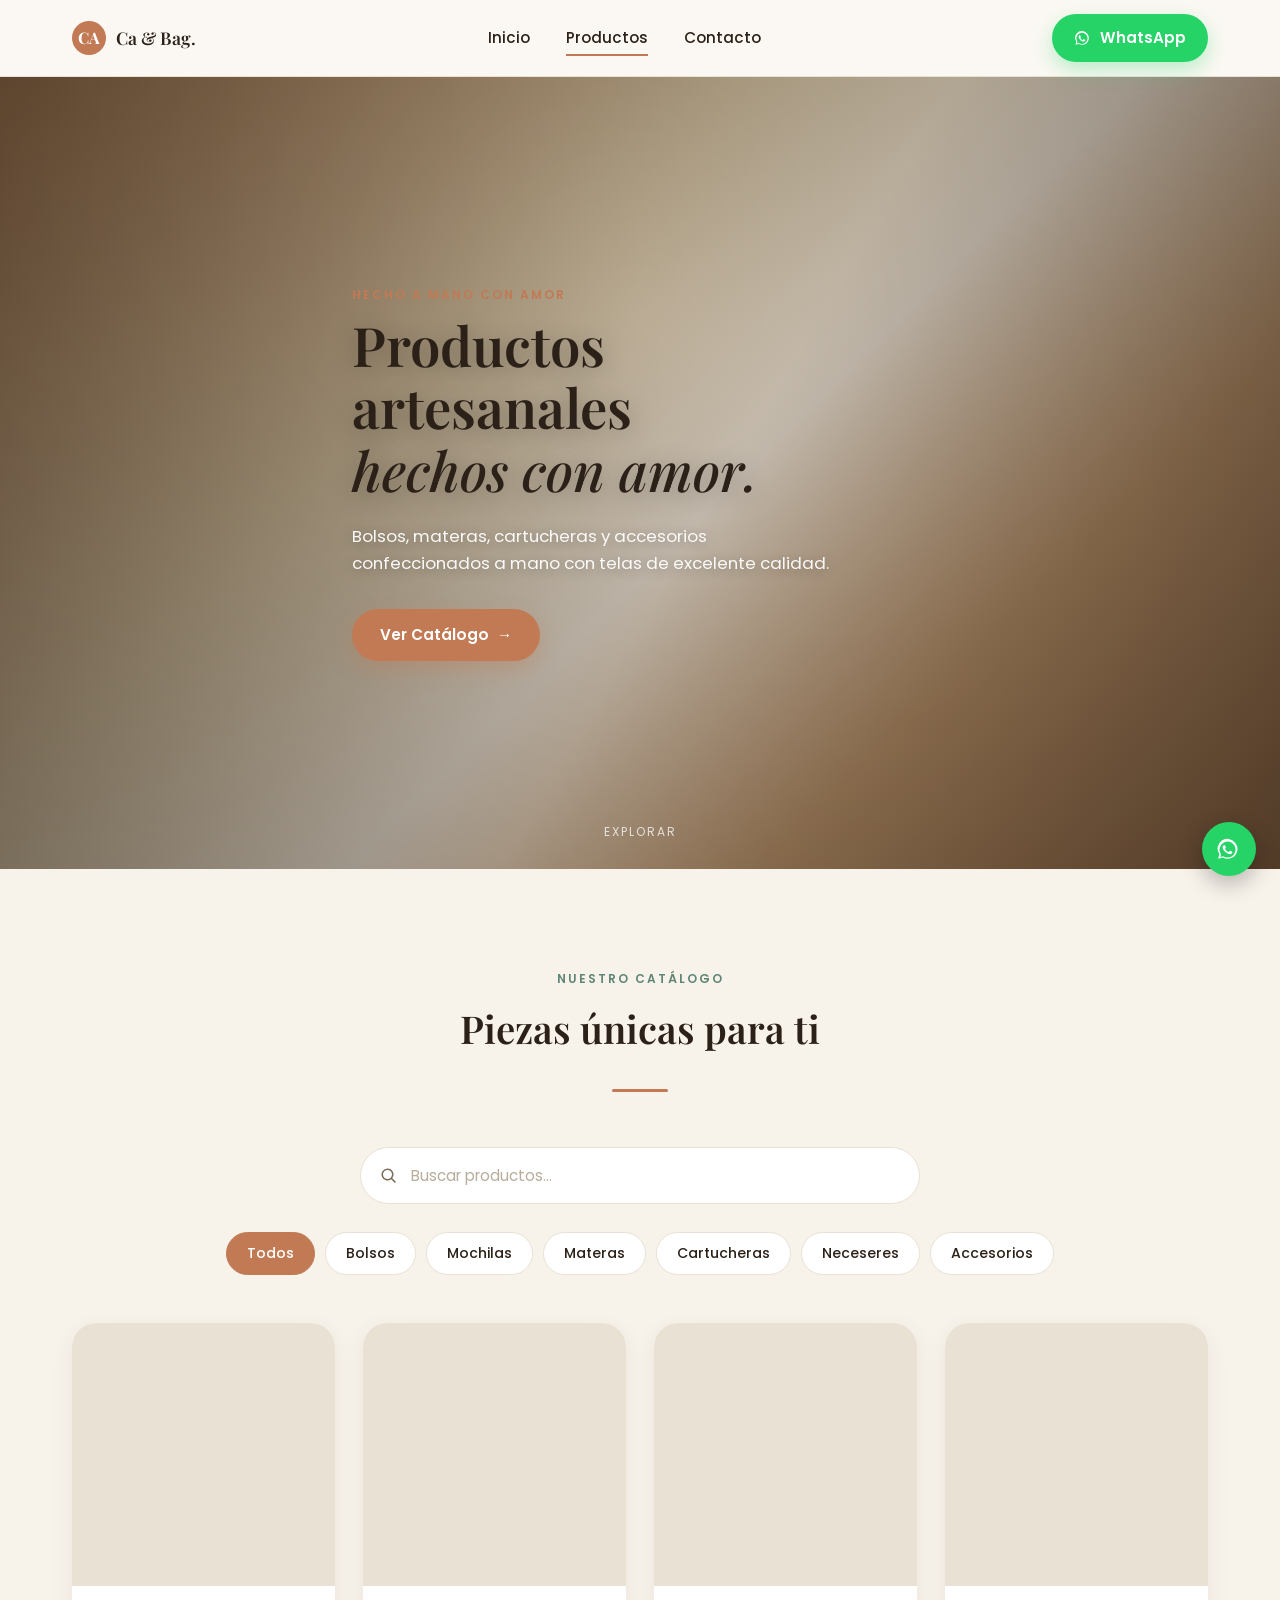
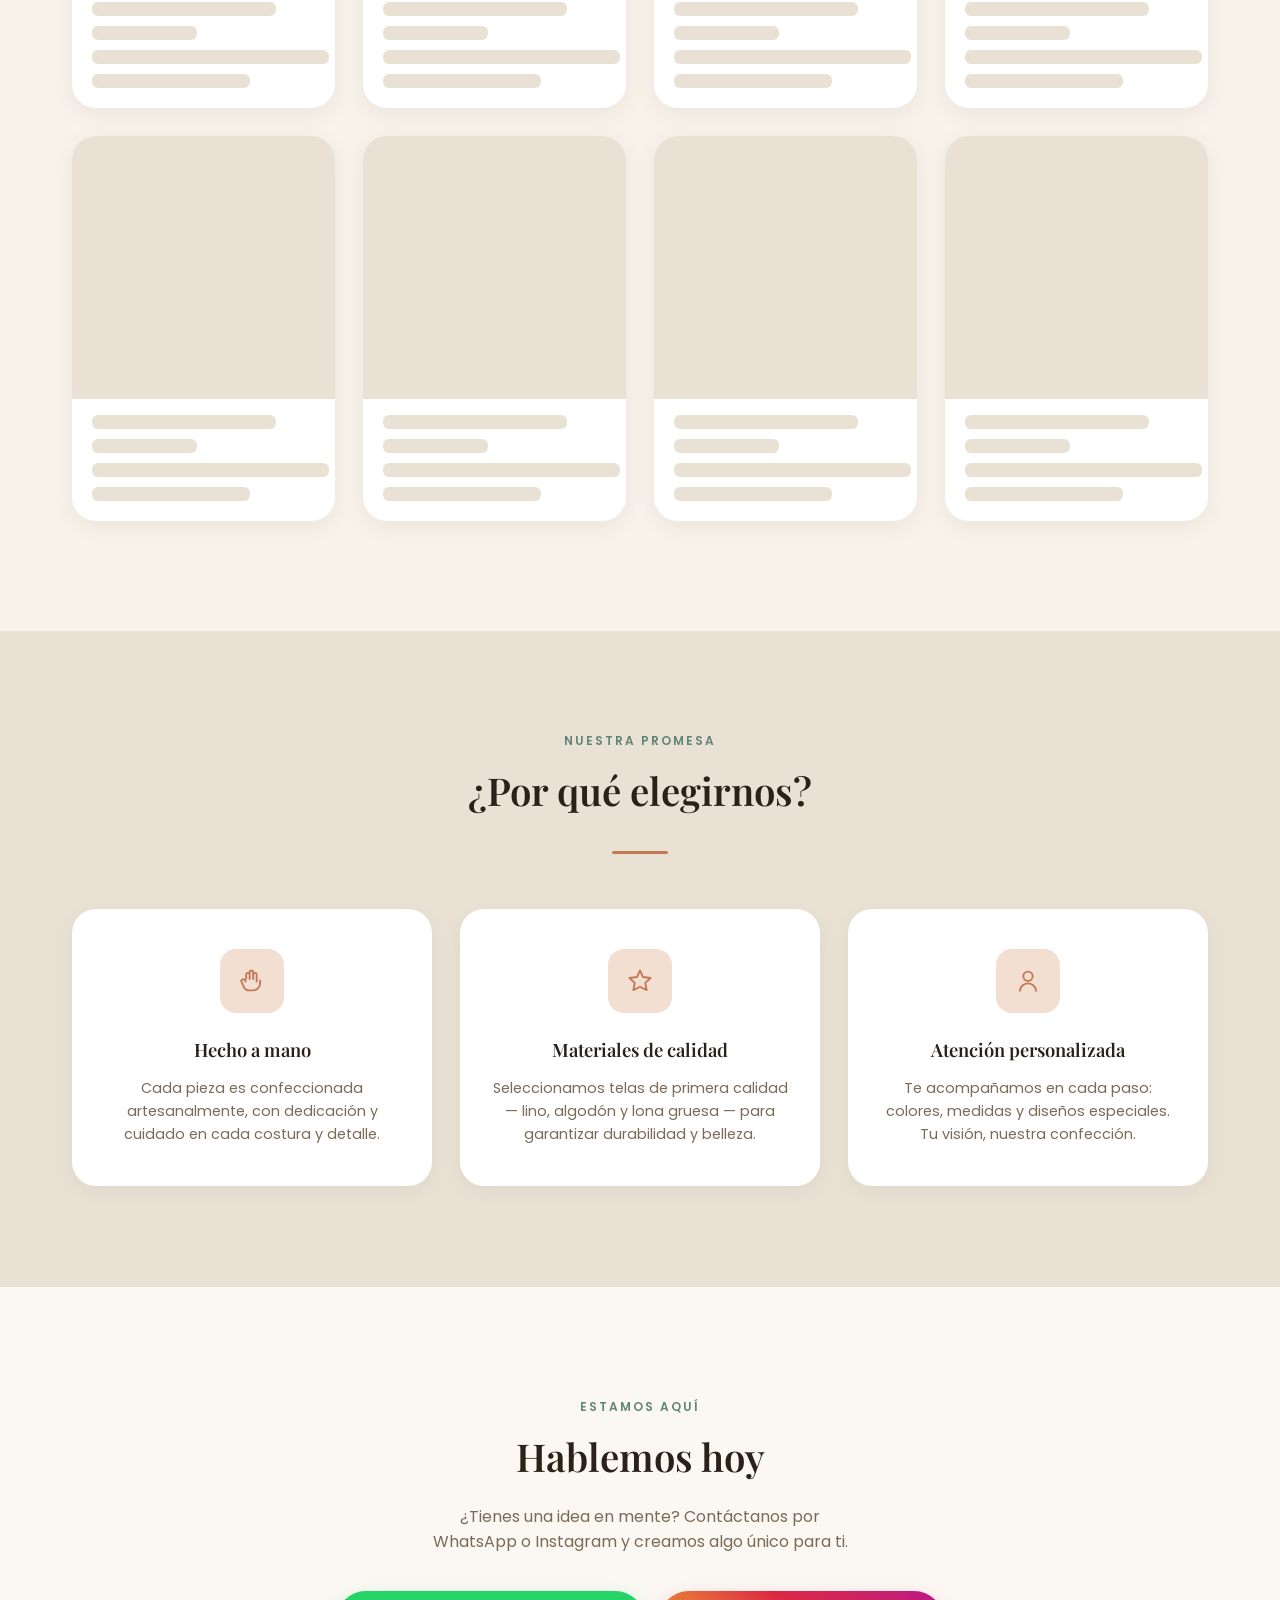
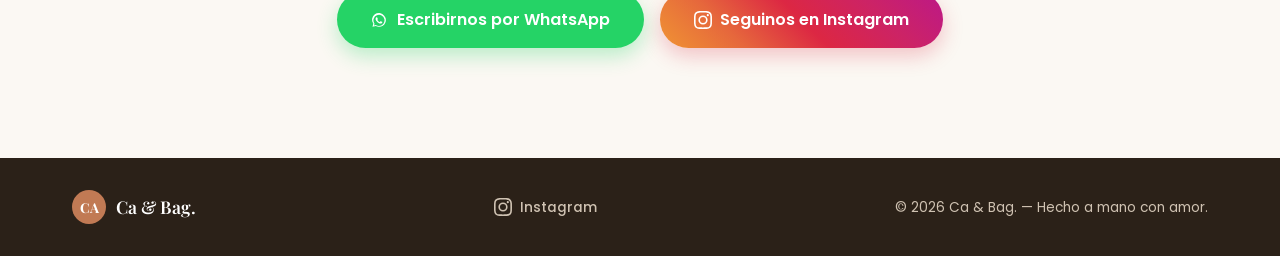
==== index.html @ 7c09c54a "Mover proyecto a la raiz)" ====
<!DOCTYPE html>
<html lang="es">
<head>
<meta charset="UTF-8">
<meta name="viewport" content="width=device-width, initial-scale=1.0">
<title>Ca & Bag. | Productos artesanales hechos con amor</title>
<link rel="preconnect" href="https://fonts.googleapis.com">
<link rel="preconnect" href="https://fonts.gstatic.com" crossorigin>
<link href="https://fonts.googleapis.com/css2?family=Playfair+Display:ital,wght@0,500;0,600;0,700;1,500;1,600&family=Poppins:wght@300;400;500;600;700&display=swap" rel="stylesheet">
<link rel="stylesheet" href="assets/css/variables.css">
<link rel="stylesheet" href="assets/css/base.css">
<link rel="stylesheet" href="assets/css/components.css">
<link rel="stylesheet" href="assets/css/public.css">
</head>
<body>

<!-- HEADER -->
<header class="site-header">
  <div class="container header-inner">
    <a href="#inicio" class="logo">
      <span class="logo-badge">CA</span>
      <span class="logo-text">Ca &amp; Bag.</span>
    </a>
    <nav class="main-nav">
      <a href="#inicio">Inicio</a>
      <a href="#catalogo" class="is-active">Productos</a>
      <a href="#contacto">Contacto</a>
    </nav>
    <a href="#" target="_blank" class="btn btn-whatsapp">
      <svg viewBox="0 0 24 24" class="icon-wa" aria-hidden="true"><path fill="currentColor" d="M17.6 6.32A8.86 8.86 0 0 0 3.1 16.75L2 21l4.36-1.14a8.85 8.85 0 0 0 4.24 1.08h.01a8.86 8.86 0 0 0 6.99-14.62Zm-6.99 13.6h-.01a7.35 7.35 0 0 1-3.75-1.03l-.27-.16-2.59.68.69-2.53-.18-.26a7.36 7.36 0 1 1 6.11 3.3Zm4.04-5.5c-.22-.11-1.31-.65-1.51-.72-.2-.07-.35-.11-.5.11-.15.22-.57.72-.7.87-.13.15-.26.16-.48.05-.22-.11-.94-.35-1.79-1.1a6.7 6.7 0 0 1-1.24-1.54c-.13-.22-.01-.34.1-.45.1-.1.22-.26.33-.39.11-.13.15-.22.22-.37.07-.15.04-.28-.02-.39-.07-.11-.5-1.2-.68-1.64-.18-.43-.36-.37-.5-.38h-.42c-.15 0-.39.05-.59.28-.2.22-.77.75-.77 1.83s.79 2.13.9 2.28c.11.15 1.55 2.37 3.76 3.32.53.23.94.36 1.26.47.53.17 1 .14 1.38.09.42-.06 1.31-.53 1.49-1.05.19-.51.19-.95.13-1.05-.06-.09-.2-.15-.42-.26Z"/></svg>
      WhatsApp
    </a>
  </div>
</header>

<!-- HERO -->
<section id="inicio" class="hero">
  <div class="hero-bg"></div>
  <div class="hero-overlay"></div>
  <div class="container hero-inner">
    <p class="eyebrow eyebrow-light">Hecho a mano con amor</p>
    <h1 class="hero-title">Productos<br>artesanales<br><em>hechos con amor.</em></h1>
    <p class="hero-desc">Bolsos, materas, cartucheras y accesorios confeccionados a mano con telas de excelente calidad.</p>
    <a href="#catalogo" class="btn btn-primary">Ver Catálogo <span class="arrow">→</span></a>
  </div>
  <a href="#catalogo" class="scroll-hint">Explorar</a>
</section>

<!-- CATÁLOGO -->
<section id="catalogo" class="catalog">
  <div class="container">
    <div class="section-heading">
      <p class="eyebrow">Nuestro catálogo</p>
      <h2>Piezas únicas para ti</h2>
      <span class="heading-underline"></span>
    </div>

    <div class="search-wrap">
      <svg class="search-icon" viewBox="0 0 24 24" aria-hidden="true"><path fill="currentColor" d="M10 2a8 8 0 1 0 4.9 14.32l4.89 4.89 1.41-1.41-4.89-4.89A8 8 0 0 0 10 2Zm0 2a6 6 0 1 1 0 12 6 6 0 0 1 0-12Z"/></svg>
      <input type="text" id="searchInput" placeholder="Buscar productos...">
    </div>

    <div class="filters" id="filters">
      <button class="filter-btn active" data-filter="Todos">Todos</button>
    </div>

    <!-- El grid de productos se completa en el módulo del catálogo dinámico -->
    <div class="product-grid" id="productGrid"></div>

    <p class="no-results" id="noResults" hidden>No encontramos productos que coincidan con tu búsqueda.</p>
  </div>
</section>

<!-- POR QUÉ ELEGIRNOS -->
<section class="why">
  <div class="container">
    <div class="section-heading">
      <p class="eyebrow">Nuestra promesa</p>
      <h2>¿Por qué elegirnos?</h2>
      <span class="heading-underline"></span>
    </div>

    <div class="why-grid">
      <div class="why-card">
        <div class="why-icon">
          <svg viewBox="0 0 24 24" aria-hidden="true"><path fill="none" stroke="currentColor" stroke-width="1.6" d="M7 11V6.5a1.5 1.5 0 0 1 3 0V11m0-1.5V4.5a1.5 1.5 0 0 1 3 0V11m0-1V6.5a1.5 1.5 0 0 1 3 0V13m3-2v3a6 6 0 0 1-6 6H9.5a5 5 0 0 1-4.2-2.3L3 12.8c-.5-.8-.2-1.7.6-2.1.7-.4 1.6-.1 2 .5L7 13"/></svg>
        </div>
        <h3>Hecho a mano</h3>
        <p>Cada pieza es confeccionada artesanalmente, con dedicación y cuidado en cada costura y detalle.</p>
      </div>

      <div class="why-card">
        <div class="why-icon">
          <svg viewBox="0 0 24 24" aria-hidden="true"><path fill="none" stroke="currentColor" stroke-width="1.6" stroke-linejoin="round" d="m12 3 2.6 5.6L21 9.4l-4.5 4.2 1.2 6.2L12 16.9l-5.7 2.9 1.2-6.2L3 9.4l6.4-.8Z"/></svg>
        </div>
        <h3>Materiales de calidad</h3>
        <p>Seleccionamos telas de primera calidad — lino, algodón y lona gruesa — para garantizar durabilidad y belleza.</p>
      </div>

      <div class="why-card">
        <div class="why-icon">
          <svg viewBox="0 0 24 24" aria-hidden="true"><path fill="none" stroke="currentColor" stroke-width="1.6" d="M12 12a4 4 0 1 0 0-8 4 4 0 0 0 0 8Zm-7 9a7 7 0 0 1 14 0"/></svg>
        </div>
        <h3>Atención personalizada</h3>
        <p>Te acompañamos en cada paso: colores, medidas y diseños especiales. Tu visión, nuestra confección.</p>
      </div>
    </div>
  </div>
</section>

<!-- CONTACTO -->
<section id="contacto" class="contact">
  <div class="container">
    <p class="eyebrow">Estamos aquí</p>
    <h2>Hablemos hoy</h2>
    <p class="contact-desc">¿Tienes una idea en mente? Contáctanos por WhatsApp o Instagram y creamos algo único para ti.</p>
    <div class="contact-actions">
      <a href="#" target="_blank" rel="noopener noreferrer" class="btn btn-whatsapp btn-lg">
        <svg viewBox="0 0 24 24" class="icon-wa" aria-hidden="true"><path fill="currentColor" d="M17.6 6.32A8.86 8.86 0 0 0 3.1 16.75L2 21l4.36-1.14a8.85 8.85 0 0 0 4.24 1.08h.01a8.86 8.86 0 0 0 6.99-14.62Zm-6.99 13.6h-.01a7.35 7.35 0 0 1-3.75-1.03l-.27-.16-2.59.68.69-2.53-.18-.26a7.36 7.36 0 1 1 6.11 3.3Zm4.04-5.5c-.22-.11-1.31-.65-1.51-.72-.2-.07-.35-.11-.5.11-.15.22-.57.72-.7.87-.13.15-.26.16-.48.05-.22-.11-.94-.35-1.79-1.1a6.7 6.7 0 0 1-1.24-1.54c-.13-.22-.01-.34.1-.45.1-.1.22-.26.33-.39.11-.13.15-.22.22-.37.07-.15.04-.28-.02-.39-.07-.11-.5-1.2-.68-1.64-.18-.43-.36-.37-.5-.38h-.42c-.15 0-.39.05-.59.28-.2.22-.77.75-.77 1.83s.79 2.13.9 2.28c.11.15 1.55 2.37 3.76 3.32.53.23.94.36 1.26.47.53.17 1 .14 1.38.09.42-.06 1.31-.53 1.49-1.05.19-.51.19-.95.13-1.05-.06-.09-.2-.15-.42-.26Z"/></svg>
        Escribirnos por WhatsApp
      </a>
      <a href="#" target="_blank" rel="noopener noreferrer" class="btn btn-instagram btn-lg">
        <svg viewBox="0 0 24 24" class="icon-ig" aria-hidden="true"><path fill="currentColor" d="M12 2.163c3.204 0 3.584.012 4.85.07 3.252.148 4.771 1.691 4.919 4.919.058 1.265.069 1.645.069 4.849 0 3.205-.012 3.584-.069 4.849-.149 3.225-1.664 4.771-4.919 4.919-1.266.058-1.644.07-4.85.07-3.204 0-3.584-.012-4.849-.07-3.26-.149-4.771-1.699-4.919-4.92-.058-1.265-.07-1.644-.07-4.849 0-3.204.013-3.583.07-4.849.149-3.227 1.664-4.771 4.919-4.919 1.266-.057 1.645-.069 4.849-.069ZM12 0C8.741 0 8.333.014 7.053.072 2.695.272.273 2.69.073 7.052.014 8.333 0 8.741 0 12c0 3.259.014 3.668.072 4.948.2 4.358 2.618 6.78 6.98 6.98 1.281.058 1.689.072 4.948.072 3.259 0 3.668-.014 4.948-.072 4.354-.2 6.782-2.618 6.979-6.98.059-1.28.073-1.689.073-4.948 0-3.259-.014-3.667-.072-4.947-.196-4.354-2.617-6.78-6.979-6.98C15.668.014 15.259 0 12 0Zm0 5.838a6.162 6.162 0 1 0 0 12.324 6.162 6.162 0 0 0 0-12.324ZM12 16a4 4 0 1 1 0-8 4 4 0 0 1 0 8Zm6.406-11.845a1.44 1.44 0 1 0 0 2.881 1.44 1.44 0 0 0 0-2.881Z"/></svg>
        Seguinos en Instagram
      </a>
    </div>
  </div>
</section>

<!-- FOOTER -->
<footer class="site-footer">
  <div class="container footer-inner">
    <a href="#inicio" class="logo">
      <span class="logo-badge">CA</span>
      <span class="logo-text">Ca &amp; Bag.</span>
    </a>
    <div class="footer-links">
      <a href="#" target="_blank" rel="noopener noreferrer" class="footer-social-link footer-ig" aria-label="Instagram">
        <svg viewBox="0 0 24 24" class="icon-ig" aria-hidden="true"><path fill="currentColor" d="M12 2.163c3.204 0 3.584.012 4.85.07 3.252.148 4.771 1.691 4.919 4.919.058 1.265.069 1.645.069 4.849 0 3.205-.012 3.584-.069 4.849-.149 3.225-1.664 4.771-4.919 4.919-1.266.058-1.644.07-4.85.07-3.204 0-3.584-.012-4.849-.07-3.26-.149-4.771-1.699-4.919-4.92-.058-1.265-.07-1.644-.07-4.849 0-3.204.013-3.583.07-4.849.149-3.227 1.664-4.771 4.919-4.919 1.266-.057 1.645-.069 4.849-.069ZM12 0C8.741 0 8.333.014 7.053.072 2.695.272.273 2.69.073 7.052.014 8.333 0 8.741 0 12c0 3.259.014 3.668.072 4.948.2 4.358 2.618 6.78 6.98 6.98 1.281.058 1.689.072 4.948.072 3.259 0 3.668-.014 4.948-.072 4.354-.2 6.782-2.618 6.979-6.98.059-1.28.073-1.689.073-4.948 0-3.259-.014-3.667-.072-4.947-.196-4.354-2.617-6.78-6.979-6.98C15.668.014 15.259 0 12 0Zm0 5.838a6.162 6.162 0 1 0 0 12.324 6.162 6.162 0 0 0 0-12.324ZM12 16a4 4 0 1 1 0-8 4 4 0 0 1 0 8Zm6.406-11.845a1.44 1.44 0 1 0 0 2.881 1.44 1.44 0 0 0 0-2.881Z"/></svg>
        <span>Instagram</span>
      </a>
    </div>
    <p>© 2026 Ca &amp; Bag. — Hecho a mano con amor.</p>
  </div>
</footer>

<!-- Botón flotante de WhatsApp -->
<a href="#" target="_blank" class="float-btn float-wa" aria-label="WhatsApp">
  <svg viewBox="0 0 24 24" aria-hidden="true"><path fill="currentColor" d="M17.6 6.32A8.86 8.86 0 0 0 3.1 16.75L2 21l4.36-1.14a8.85 8.85 0 0 0 4.24 1.08h.01a8.86 8.86 0 0 0 6.99-14.62Zm-6.99 13.6h-.01a7.35 7.35 0 0 1-3.75-1.03l-.27-.16-2.59.68.69-2.53-.18-.26a7.36 7.36 0 1 1 6.11 3.3Zm4.04-5.5c-.22-.11-1.31-.65-1.51-.72-.2-.07-.35-.11-.5.11-.15.22-.57.72-.7.87-.13.15-.26.16-.48.05-.22-.11-.94-.35-1.79-1.1a6.7 6.7 0 0 1-1.24-1.54c-.13-.22-.01-.34.1-.45.1-.1.22-.26.33-.39.11-.13.15-.22.22-.37.07-.15.04-.28-.02-.39-.07-.11-.5-1.2-.68-1.64-.18-.43-.36-.37-.5-.38h-.42c-.15 0-.39.05-.59.28-.2.22-.77.75-.77 1.83s.79 2.13.9 2.28c.11.15 1.55 2.37 3.76 3.32.53.23.94.36 1.26.47.53.17 1 .14 1.38.09.42-.06 1.31-.53 1.49-1.05.19-.51.19-.95.13-1.05-.06-.09-.2-.15-.42-.26Z"/></svg>
</a>

<script type="module" src="assets/js/public/catalog.js"></script>
</body>
</html>
---- assets/css/variables.css ----
:root{
  --cream: #f7f2ea;
  --cream-soft: #fbf8f3;
  --sand: #e9e1d3;
  --terracotta: #c17a54;
  --terracotta-dark: #a8623f;
  --dark: #2b2118;
  --brown-text: #7a6a58;
  --teal: #5f8577;
  --whatsapp: #25d366;
  --whatsapp-dark: #1ebe5b;
  --danger: #c1543f;
  --danger-dark: #a4402f;
  --success: #4c8c5b;
  --radius-lg: 24px;
  --radius-md: 16px;
  --radius-sm: 10px;
  --radius-pill: 999px;
  font-size: 16px;
}
---- assets/css/base.css ----
*{ margin:0; padding:0; box-sizing:border-box; }

body{
  font-family: 'Poppins', sans-serif;
  color: var(--dark);
  background: var(--cream);
  line-height: 1.6;
  -webkit-font-smoothing: antialiased;
}

h1, h2, h3{
  font-family: 'Playfair Display', serif;
  font-weight: 600;
  color: var(--dark);
}

a{ text-decoration:none; color:inherit; }
ul{ list-style:none; }
img{ max-width:100%; display:block; }
button{ font-family: inherit; cursor:pointer; border:none; background:none; }
:focus-visible{ outline: 2px solid var(--terracotta); outline-offset: 2px; }

@media (prefers-reduced-motion: reduce){
  *, *::before, *::after{
    animation-duration: 0.001ms !important;
    animation-iteration-count: 1 !important;
    transition-duration: 0.001ms !important;
    scroll-behavior: auto !important;
  }
}

.container{
  width: 100%;
  max-width: 1200px;
  margin: 0 auto;
  padding: 0 32px;
}

.eyebrow{
  text-transform: uppercase;
  letter-spacing: 2px;
  font-size: 0.75rem;
  font-weight: 600;
  color: var(--teal);
  margin-bottom: 10px;
}
.eyebrow-light{ color: var(--terracotta); }

.section-heading{ text-align:center; margin-bottom: 48px; }
.section-heading h2{ font-size: 2.4rem; margin-bottom: 14px; }
.heading-underline{
  display:inline-block;
  width: 56px;
  height: 3px;
  background: var(--terracotta);
  border-radius: 2px;
}

/* ===== BUTTONS ===== */
.btn{
  display: inline-flex;
  align-items: center;
  gap: 8px;
  padding: 14px 28px;
  border-radius: var(--radius-pill);
  font-weight: 600;
  font-size: 0.95rem;
  transition: transform .15s ease, background .15s ease, box-shadow .15s ease;
  white-space: nowrap;
}
.btn:hover{ transform: translateY(-2px); }

.btn-primary{
  background: var(--terracotta);
  color: #fff;
  box-shadow: 0 8px 20px rgba(193,122,84,.35);
}
.btn-primary:hover{ background: var(--terracotta-dark); }
.btn-primary .arrow{ transition: transform .15s ease; }
.btn-primary:hover .arrow{ transform: translateX(4px); }

.btn-secondary{
  background:#fff;
  color: var(--dark);
  border: 1px solid var(--sand);
}
.btn-secondary:hover{ border-color: var(--terracotta); }

.btn-danger{ background: var(--danger); color:#fff; }
.btn-danger:hover{ background: var(--danger-dark); }

.btn-whatsapp{
  background: var(--whatsapp);
  color: #fff;
  padding: 12px 22px;
  box-shadow: 0 8px 20px rgba(37,211,102,.3);
}
.btn-whatsapp:hover{ background: var(--whatsapp-dark); }
.btn-instagram{
  background: linear-gradient(45deg, #f09433 0%, #e6683c 25%, #dc2743 50%, #cc2366 75%, #bc1888 100%);
  color: #fff;
  padding: 12px 22px;
  box-shadow: 0 8px 20px rgba(220,39,67,.25);
}
.btn-instagram:hover{
  opacity: .92;
  box-shadow: 0 10px 24px rgba(220,39,67,.35);
}
.contact-actions{
  display: flex;
  align-items: center;
  justify-content: center;
  gap: 16px;
  flex-wrap: wrap;
}
.btn-lg{ padding: 16px 34px; font-size: 1rem; margin-top: 8px; }
.btn-sm{ padding: 8px 16px; font-size: .82rem; }
.btn-block{ width:100%; justify-content:center; }
.btn:disabled, .btn.is-disabled{ opacity:.5; pointer-events:none; }
.icon-wa{ width: 18px; height: 18px; }
.icon-ig{ width: 18px; height: 18px; }

/* ===== HEADER ===== */
.site-header{
  position: sticky;
  top: 0;
  z-index: 50;
  background: var(--cream-soft);
  border-bottom: 1px solid var(--sand);
}
.header-inner{
  display:flex;
  align-items:center;
  justify-content:space-between;
  height: 76px;
}
.logo{ display:flex; align-items:center; gap:10px; }
.logo-badge{
  width: 34px; height:34px;
  border-radius:50%;
  background: var(--terracotta);
  color:#fff;
  display:flex; align-items:center; justify-content:center;
  font-family:'Playfair Display', serif;
  font-weight:700;
  flex-shrink:0;
}
.logo-text{ font-family:'Playfair Display', serif; font-weight:600; font-size:1.1rem; }

.main-nav{ display:flex; gap:36px; }
.main-nav a{ font-weight:500; font-size:0.95rem; color: var(--dark); position:relative; }
.main-nav a::after{
  content:'';
  position:absolute; left:0; bottom:-6px;
  width:0; height:2px; background: var(--terracotta);
  transition: width .15s ease;
}
.main-nav a:hover::after, .main-nav a.is-active::after{ width:100%; }

/* ===== FOOTER ===== */
.site-footer{
  background: var(--dark);
  color: #cfc2b2;
  padding: 32px 0;
}
.footer-inner{
  display:flex;
  align-items:center;
  justify-content:space-between;
  flex-wrap:wrap;
  gap: 12px;
  font-size:.85rem;
}
.footer-inner .logo-text{ color:#fff; }
.footer-links{
  display:flex;
  align-items:center;
  gap: 16px;
}
.footer-social-link{
  display:inline-flex;
  align-items:center;
  gap: 8px;
  color: #cfc2b2;
  transition: color .2s ease;
  font-weight: 500;
}
.footer-social-link:hover{
  color: #fff;
}
.footer-social-link svg{
  width: 18px;
  height: 18px;
}

/* ===== FLOATING BUTTONS ===== */
.float-btn{
  position: fixed;
  right: 24px;
  width: 54px; height:54px;
  border-radius:50%;
  display:flex; align-items:center; justify-content:center;
  box-shadow: 0 8px 22px rgba(0,0,0,.25);
  z-index: 60;
}
.float-wa{
  bottom: 24px;
  background: var(--whatsapp);
  color:#fff;
}
.float-wa svg{ width:26px; height:26px; }

/* ===== TOASTS ===== */
.toast-container{
  position: fixed;
  top: 20px;
  right: 20px;
  z-index: 200;
  display: flex;
  flex-direction: column;
  gap: 10px;
}
.toast{
  background: var(--dark);
  color:#fff;
  padding: 12px 18px;
  border-radius: var(--radius-sm);
  font-size:.88rem;
  box-shadow: 0 10px 26px rgba(0,0,0,.2);
  opacity: 0;
  transform: translateY(-8px);
  transition: opacity .2s ease, transform .2s ease;
}
.toast.show{ opacity:1; transform: translateY(0); }
.toast-success{ background: var(--success); }
.toast-error{ background: var(--danger); }

@media (max-width: 640px){
  .container{ padding: 0 20px; }
  .header-inner{ height: 66px; }
}
---- assets/css/components.css ----
/* ===== SEARCH INPUT (catálogo público + admin) ===== */
.search-wrap{ position: relative; }
.search-icon{
  position:absolute; left:20px; top:50%; transform:translateY(-50%);
  width:18px; height:18px; color: var(--brown-text);
}
#searchInput{
  width:100%;
  padding: 16px 20px 16px 50px;
  border-radius: var(--radius-pill);
  border: 1px solid var(--sand);
  background: #fff;
  font-family: inherit;
  font-size: .95rem;
  color: var(--dark);
}
#searchInput:focus{ outline: 2px solid var(--terracotta); outline-offset: 1px; }
#searchInput::placeholder{ color: #b8ac9b; }

/* ===== PRODUCT CARD ===== */
.product-grid{
  display:grid;
  grid-template-columns: repeat(4, 1fr);
  gap: 28px;
}
.product-card{
  background:#fff;
  border-radius: var(--radius-lg);
  overflow:hidden;
  box-shadow: 0 6px 24px rgba(43,33,24,.06);
  display:flex;
  flex-direction:column;
  transition: transform .18s ease, box-shadow .18s ease;
}
.product-card:hover{
  transform: translateY(-4px);
  box-shadow: 0 14px 32px rgba(43,33,24,.12);
}
.product-media{
  position:relative;
  aspect-ratio: 1 / 1;
  overflow:hidden;
  background: var(--sand);
  display:block;
}
.product-media img{ width:100%; height:100%; object-fit:cover; transition: transform .3s ease; }
.product-card:hover .product-media img{ transform: scale(1.05); }
.product-badge{
  position:absolute; top:14px; left:14px;
  background: rgba(255,255,255,.92);
  padding: 5px 12px;
  border-radius: var(--radius-pill);
  font-size: .72rem;
  font-weight:600;
  color: var(--dark);
}
.product-badge-soldout{
  left:auto; right:14px; top:14px;
  background: var(--danger);
  color:#fff;
}
.is-soldout .product-media img{ filter: grayscale(.4); opacity:.75; }
.product-body{ padding: 20px; display:flex; flex-direction:column; gap:8px; flex:1; }
.product-title-link{ display:block; }
.product-title{ font-family:'Playfair Display', serif; font-size:1.05rem; font-weight:600; transition: color .15s ease; }
.product-title-link:hover .product-title{ color: var(--terracotta); }
.product-price{ color: var(--terracotta); font-weight:600; font-size:1rem; }
.product-desc{
  font-size:.85rem; color: var(--brown-text); flex:1;
  display:-webkit-box; -webkit-line-clamp:2; -webkit-box-orient:vertical; overflow:hidden;
}
.product-cta{
  margin-top: 10px;
  display:flex;
  align-items:center;
  justify-content:center;
  gap:8px;
  background: var(--dark);
  color:#fff;
  padding: 11px 16px;
  border-radius: var(--radius-pill);
  font-size:.82rem;
  font-weight:600;
  transition: background .15s ease;
}
.product-cta:hover{ background:#000; }
.product-cta svg{ width:15px; height:15px; }
.product-cta.is-disabled{ background: var(--sand); color: var(--brown-text); cursor:not-allowed; }

.no-results{ text-align:center; color: var(--brown-text); margin-top: 24px; }

/* ===== SKELETON LOADING ===== */
.skeleton-card{
  background:#fff;
  border-radius: var(--radius-lg);
  padding: 0 0 20px;
  overflow:hidden;
  box-shadow: 0 6px 24px rgba(43,33,24,.06);
  display:flex;
  flex-direction:column;
  gap:10px;
}
.skeleton-block{
  background: linear-gradient(90deg, var(--sand) 25%, #f2ebdd 37%, var(--sand) 63%);
  background-size: 400% 100%;
  animation: skeleton-shimmer 1.4s ease infinite;
  border-radius: 6px;
}
.skeleton-media{ aspect-ratio: 1/1; border-radius: 0; margin-bottom: 6px; }
.skeleton-line{ height: 14px; margin: 0 20px; }
@keyframes skeleton-shimmer{
  0%{ background-position: 100% 50%; }
  100%{ background-position: 0 50%; }
}

@media (max-width: 980px){
  .product-grid{ grid-template-columns: repeat(2, 1fr); }
}
@media (max-width: 640px){
  .product-grid{ grid-template-columns: 1fr; }
}
---- assets/css/public.css ----
/* ===== HERO ===== */
.hero{
  position:relative;
  min-height: 88vh;
  display:flex;
  align-items:center;
  overflow:hidden;
  color:#fff;
}
.hero-bg{
  position:absolute; inset:0;
  background:
    linear-gradient(120deg, rgba(60,42,28,.55), rgba(60,42,28,.15) 55%, rgba(60,42,28,.55)),
    linear-gradient(135deg, #b98a5e 0%, #d9c9a8 35%, #e7ded0 55%, #c9a074 75%, #a97b52 100%);
  background-size: cover;
}
.hero-overlay{
  position:absolute; inset:0;
  background: radial-gradient(circle at 50% 30%, rgba(0,0,0,0) 0%, rgba(0,0,0,.25) 100%);
}
.hero-inner{ position:relative; z-index:2; max-width: 640px; padding-top: 40px; padding-bottom: 40px; }
.hero-title{
  font-size: 3.4rem;
  line-height: 1.15;
  margin-bottom: 22px;
  text-shadow: 0 4px 24px rgba(0,0,0,.25);
}
.hero-title em{ font-style: italic; font-weight:500; }
.hero-desc{
  font-size: 1.05rem;
  max-width: 480px;
  margin-bottom: 32px;
  opacity: .95;
  text-shadow: 0 2px 12px rgba(0,0,0,.25);
}
.scroll-hint{
  position:absolute; bottom: 28px; left:50%;
  transform: translateX(-50%);
  z-index:2;
  color:#fff;
  font-size:.75rem;
  letter-spacing:2px;
  text-transform:uppercase;
  opacity:.75;
}

/* ===== CATALOG ===== */
.catalog{ padding: 100px 0 110px; }

.search-wrap{ max-width: 560px; margin: 0 auto 28px; }

.filters{
  display:flex;
  flex-wrap:wrap;
  justify-content:center;
  gap: 10px;
  margin-bottom: 48px;
}
.filter-btn{
  padding: 10px 20px;
  border-radius: var(--radius-pill);
  background:#fff;
  border: 1px solid var(--sand);
  font-size:.88rem;
  font-weight:500;
  color: var(--dark);
  transition: background .15s ease, color .15s ease, border-color .15s ease;
}
.filter-btn:hover{ border-color: var(--terracotta); }
.filter-btn.active{
  background: var(--terracotta);
  border-color: var(--terracotta);
  color:#fff;
}

/* ===== WHY ===== */
.why{ background: var(--sand); padding: 100px 0; }
.why-grid{
  display:grid;
  grid-template-columns: repeat(3, 1fr);
  gap: 28px;
}
.why-card{
  background:#fff;
  border-radius: var(--radius-lg);
  padding: 40px 32px;
  text-align:center;
  box-shadow: 0 6px 24px rgba(43,33,24,.05);
}
.why-icon{
  width:64px; height:64px;
  border-radius: var(--radius-md);
  background: #f3ded2;
  color: var(--terracotta);
  display:flex; align-items:center; justify-content:center;
  margin: 0 auto 22px;
}
.why-icon svg{ width:28px; height:28px; }
.why-card h3{ font-size:1.15rem; margin-bottom: 12px; }
.why-card p{ font-size:.9rem; color: var(--brown-text); }

/* ===== CONTACT ===== */
.contact{
  padding: 110px 0;
  text-align:center;
  background: var(--cream-soft);
  border-top: 1px solid var(--sand);
}
.contact h2{ font-size: 2.4rem; margin-bottom: 16px; }
.contact-desc{
  color: var(--brown-text);
  max-width: 440px;
  margin: 0 auto 28px;
}

/* ===== RESPONSIVE ===== */
@media (max-width: 980px){
  .why-grid{ grid-template-columns: 1fr; }
  .hero-title{ font-size: 2.6rem; }
}

@media (max-width: 640px){
  .main-nav{ display:none; }
  .hero{ min-height: 76vh; }
  .hero-title{ font-size: 2.1rem; }
  .section-heading h2{ font-size: 1.8rem; }
}
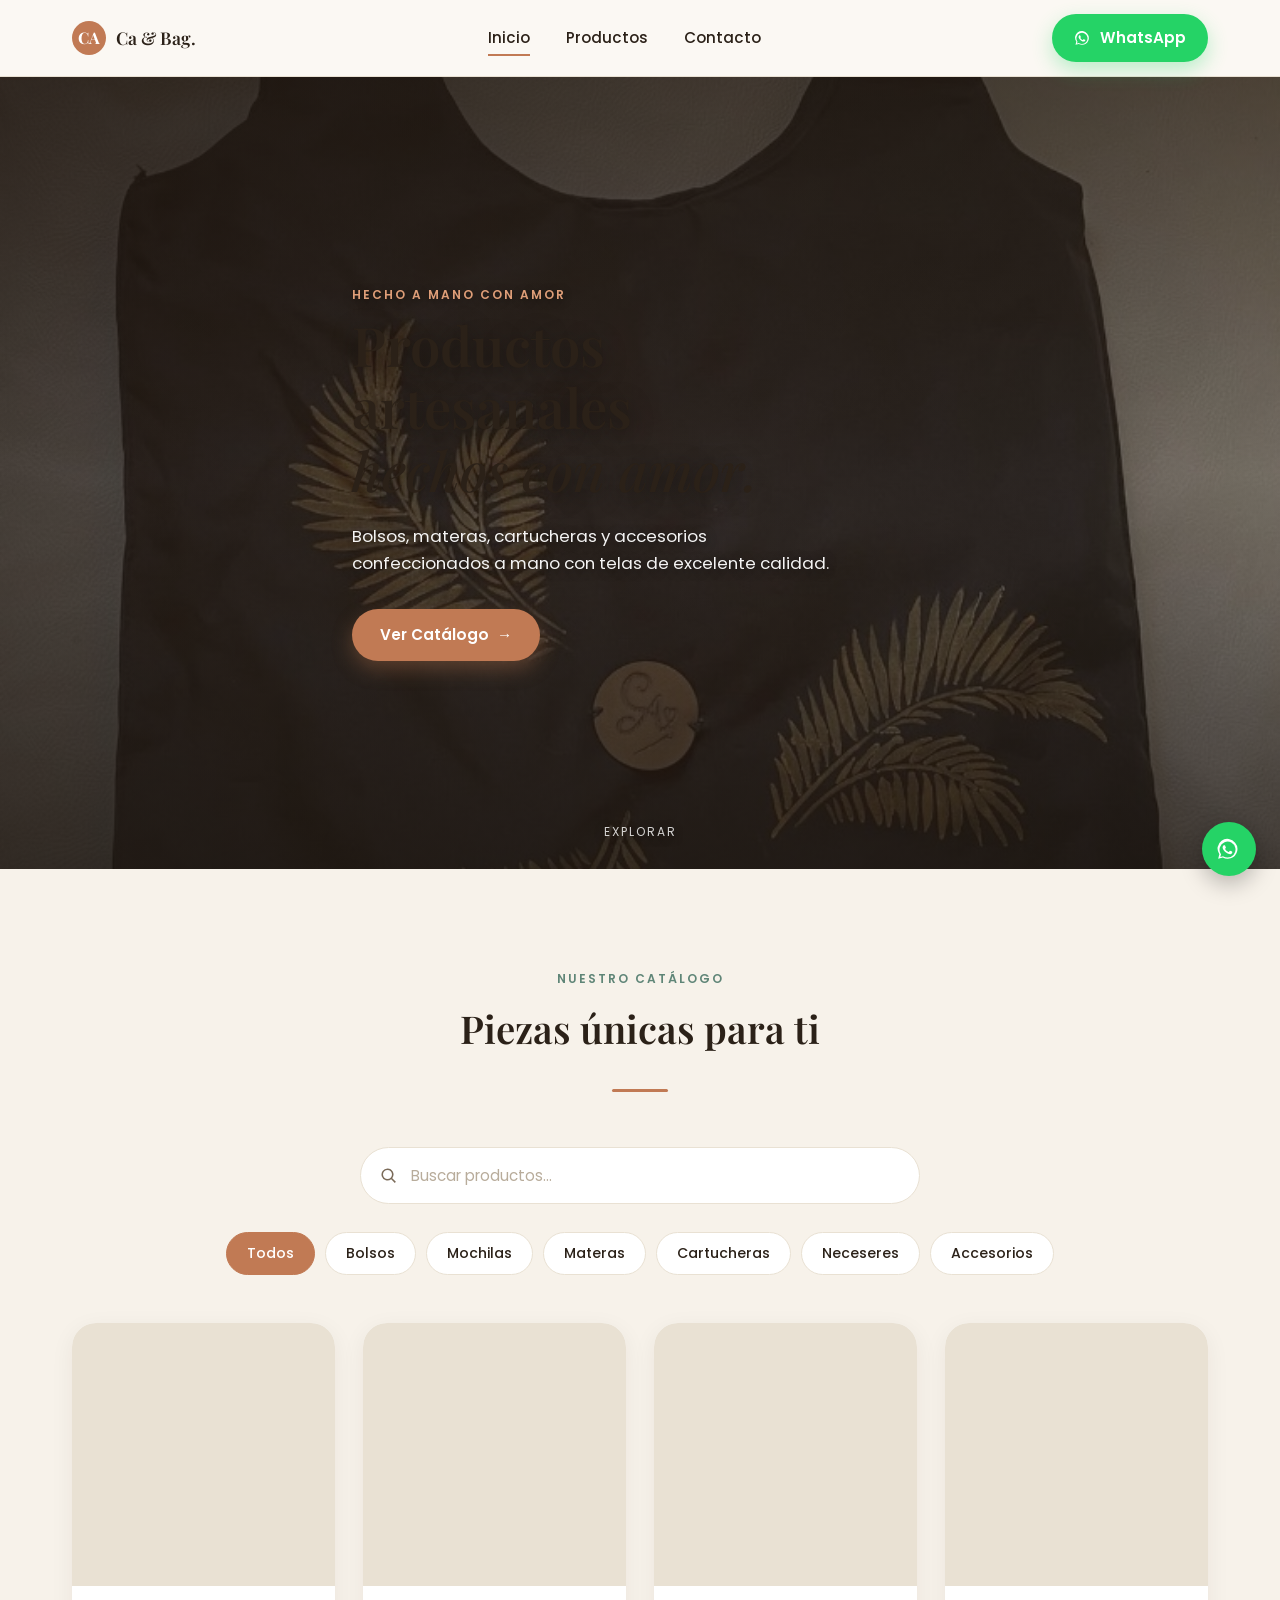
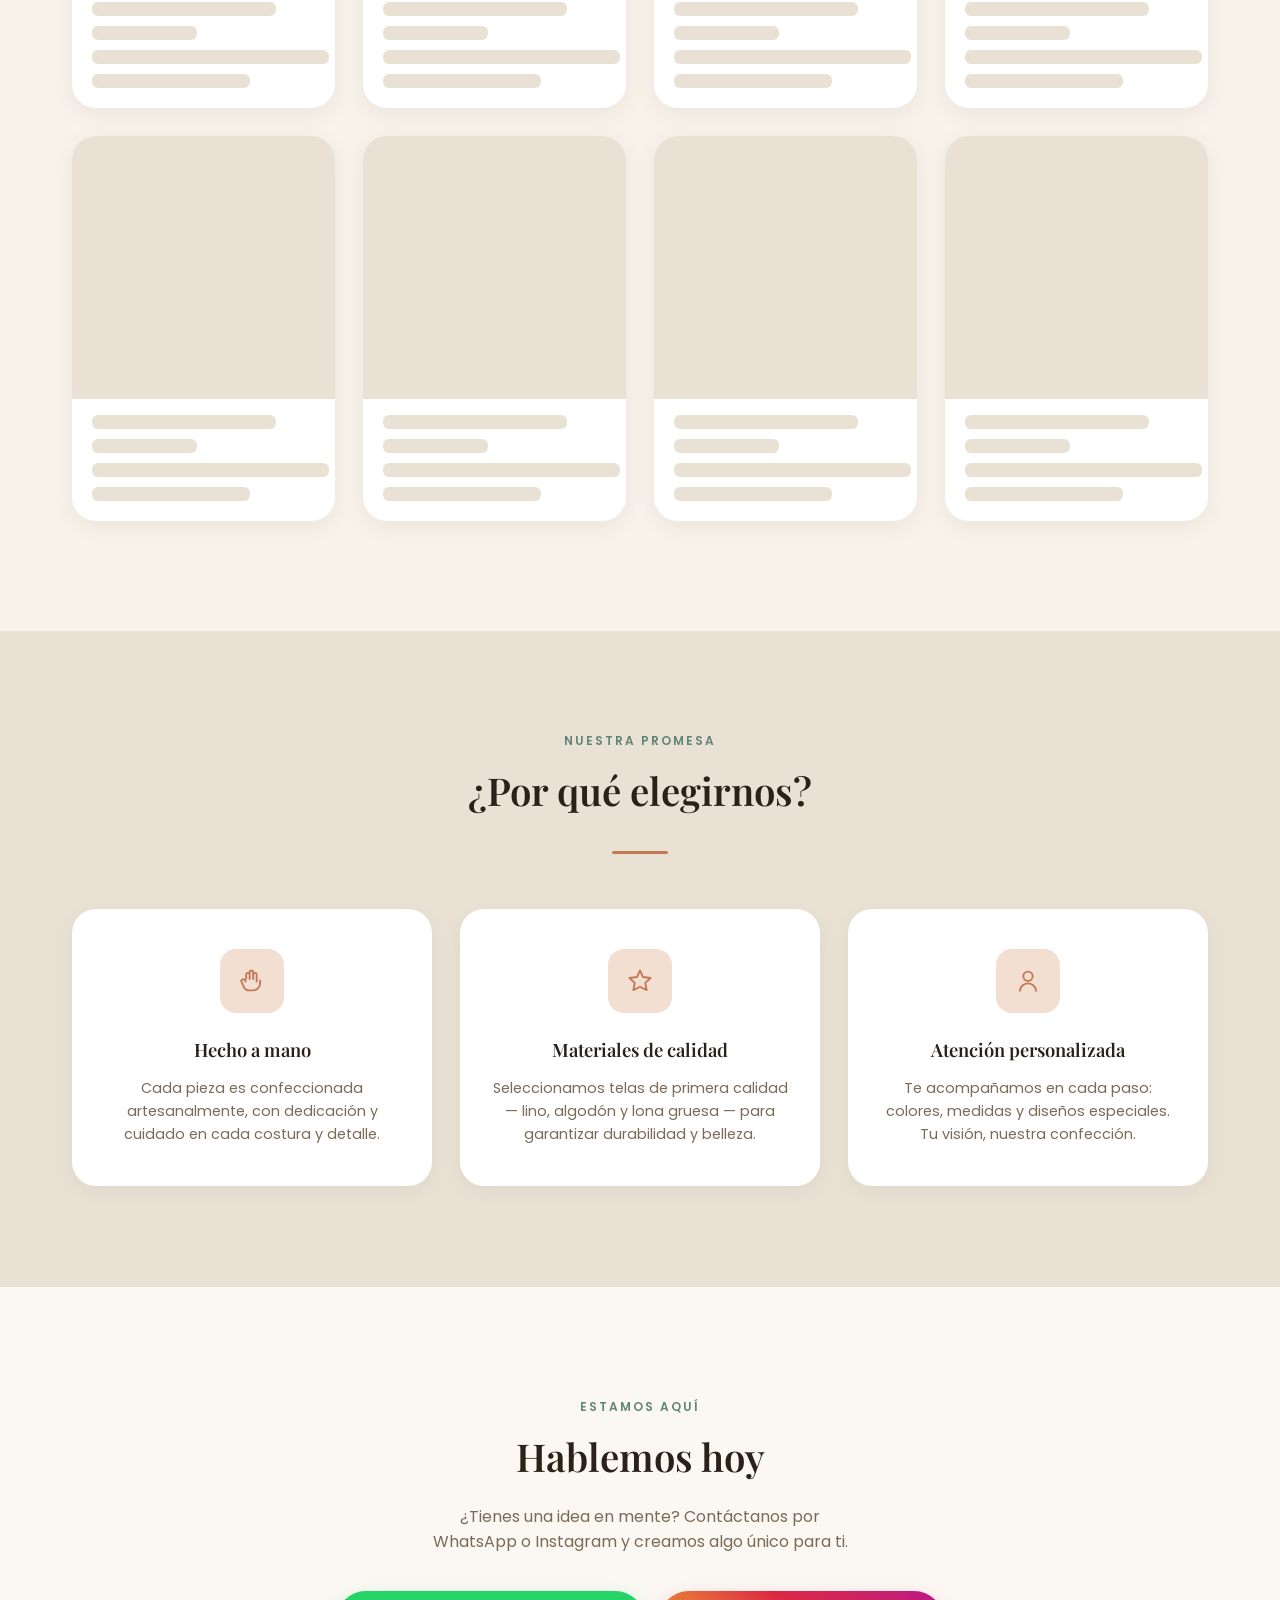
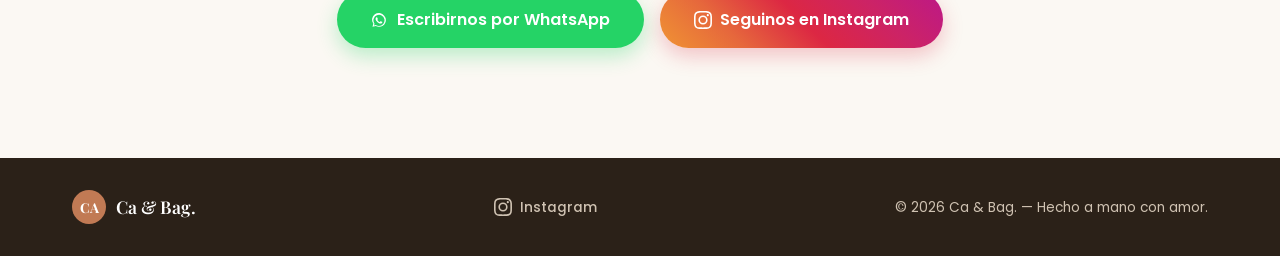
==== commit 3fecf2d7: ""fix(nav): corregir navegacion y resaltar seccion activa con IntersectionObserver"" ====
--- a/index.html
+++ b/index.html
@@ -23,7 +23,7 @@
     </a>
     <nav class="main-nav">
       <a href="#inicio">Inicio</a>
-      <a href="#catalogo" class="is-active">Productos</a>
+      <a href="#catalogo">Productos</a>
       <a href="#contacto">Contacto</a>
     </nav>
     <a href="#" target="_blank" class="btn btn-whatsapp">
--- a/assets/css/base.css
+++ b/assets/css/base.css
@@ -155,7 +155,7 @@
   width:0; height:2px; background: var(--terracotta);
   transition: width .15s ease;
 }
-.main-nav a:hover::after, .main-nav a.is-active::after{ width:100%; }
+.main-nav a:hover::after, .main-nav a.is-active::after, .main-nav a.active::after{ width:100%; }
 
 /* ===== FOOTER ===== */
 .site-footer{
--- a/assets/css/public.css
+++ b/assets/css/public.css
@@ -6,24 +6,45 @@
   align-items:center;
   overflow:hidden;
   color:#fff;
+  background-color: var(--dark);
 }
 .hero-bg{
   position:absolute; inset:0;
-  background:
-    linear-gradient(120deg, rgba(60,42,28,.55), rgba(60,42,28,.15) 55%, rgba(60,42,28,.55)),
-    linear-gradient(135deg, #b98a5e 0%, #d9c9a8 35%, #e7ded0 55%, #c9a074 75%, #a97b52 100%);
+  background-color: #2b2118;
+  background-image:
+    linear-gradient(
+      135deg,
+      rgba(35, 24, 16, 0.85) 0%,
+      rgba(43, 33, 24, 0.68) 45%,
+      rgba(43, 33, 24, 0.40) 100%
+    ),
+    url('../images/hero-bg.jpg');
   background-size: cover;
+  background-position: center right;
+  background-repeat: no-repeat;
 }
 .hero-overlay{
   position:absolute; inset:0;
-  background: radial-gradient(circle at 50% 30%, rgba(0,0,0,0) 0%, rgba(0,0,0,.25) 100%);
+  background: linear-gradient(
+    to top,
+    rgba(27, 20, 14, 0.70) 0%,
+    rgba(27, 20, 14, 0.15) 50%,
+    rgba(27, 20, 14, 0.45) 100%
+  );
+  pointer-events: none;
 }
 .hero-inner{ position:relative; z-index:2; max-width: 640px; padding-top: 40px; padding-bottom: 40px; }
+.hero .eyebrow-light{
+  color: #df9e78;
+  letter-spacing: 2px;
+  font-weight: 600;
+  text-shadow: 0 2px 10px rgba(0,0,0,.4);
+}
 .hero-title{
   font-size: 3.4rem;
   line-height: 1.15;
   margin-bottom: 22px;
-  text-shadow: 0 4px 24px rgba(0,0,0,.25);
+  text-shadow: 0 4px 24px rgba(0,0,0,.45);
 }
 .hero-title em{ font-style: italic; font-weight:500; }
 .hero-desc{
@@ -31,7 +52,7 @@
   max-width: 480px;
   margin-bottom: 32px;
   opacity: .95;
-  text-shadow: 0 2px 12px rgba(0,0,0,.25);
+  text-shadow: 0 2px 12px rgba(0,0,0,.45);
 }
 .scroll-hint{
   position:absolute; bottom: 28px; left:50%;
@@ -41,7 +62,8 @@
   font-size:.75rem;
   letter-spacing:2px;
   text-transform:uppercase;
-  opacity:.75;
+  opacity:.8;
+  text-shadow: 0 2px 8px rgba(0,0,0,.5);
 }
 
 /* ===== CATALOG ===== */
@@ -117,11 +139,24 @@
 @media (max-width: 980px){
   .why-grid{ grid-template-columns: 1fr; }
   .hero-title{ font-size: 2.6rem; }
+  .hero-bg{
+    background-position: center;
+  }
 }
 
 @media (max-width: 640px){
   .main-nav{ display:none; }
   .hero{ min-height: 76vh; }
+  .hero-bg{
+    background-position: center center;
+    background-image:
+      linear-gradient(
+        to bottom,
+        rgba(35, 24, 16, 0.82) 0%,
+        rgba(35, 24, 16, 0.88) 100%
+      ),
+      url('../images/hero-bg.jpg');
+  }
   .hero-title{ font-size: 2.1rem; }
   .section-heading h2{ font-size: 1.8rem; }
 }
